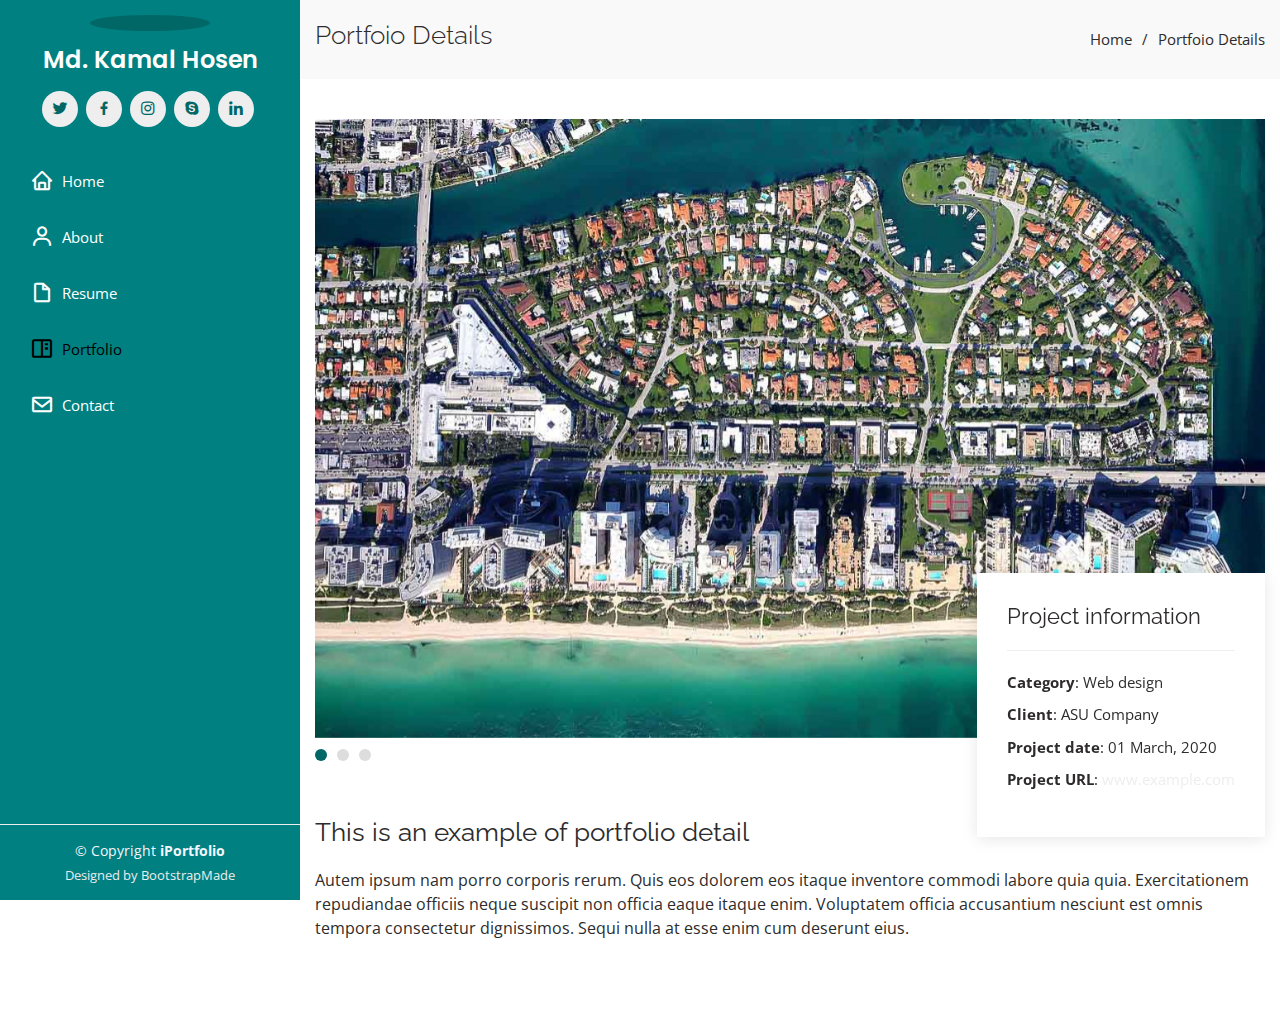
==== portfolio-details.html @ 69a68a82 "my portfolio" ====
<!DOCTYPE html>
<html lang="en">

<head>
  <meta charset="utf-8">
  <meta content="width=device-width, initial-scale=1.0" name="viewport">

  <title>Portfolio Details - iPortfolio Bootstrap Template</title>
  <meta content="" name="descriptison">
  <meta content="" name="keywords">

  <!-- Favicons -->
  <link href="assets/img/favicon.png" rel="icon">
  <link href="assets/img/apple-touch-icon.png" rel="apple-touch-icon">

  <!-- Google Fonts -->
  <link href="https://fonts.googleapis.com/css?family=Open+Sans:300,300i,400,400i,600,600i,700,700i|Raleway:300,300i,400,400i,500,500i,600,600i,700,700i|Poppins:300,300i,400,400i,500,500i,600,600i,700,700i" rel="stylesheet">

  <!-- Vendor CSS Files -->
  <link href="assets/vendor/bootstrap/css/bootstrap.min.css" rel="stylesheet">
  <link href="assets/vendor/icofont/icofont.min.css" rel="stylesheet">
  <link href="assets/vendor/boxicons/css/boxicons.min.css" rel="stylesheet">
  <link href="assets/vendor/venobox/venobox.css" rel="stylesheet">
  <link href="assets/vendor/owl.carousel/assets/owl.carousel.min.css" rel="stylesheet">
  <link href="assets/vendor/aos/aos.css" rel="stylesheet">

  <!-- Template Main CSS File -->
  <link href="assets/css/style.css" rel="stylesheet">

  <!-- =======================================================
  * Template Name: iPortfolio - v1.3.0
  * Template URL: https://bootstrapmade.com/iportfolio-bootstrap-portfolio-websites-template/
  * Author: BootstrapMade.com
  * License: https://bootstrapmade.com/license/
  ======================================================== -->
</head>

<body>

  <!-- ======= Mobile nav toggle button ======= -->
  <button type="button" class="mobile-nav-toggle d-xl-none"><i class="icofont-navigation-menu"></i></button>

  <!-- ======= Header ======= -->
  <header id="header">
    <div class="d-flex flex-column">

      <div class="profile">
        <img src="assets/img/profile-img.jpg" alt="" class="img-fluid rounded-circle">
        <h1 class="text-light"><a href="index.html">Md. Kamal Hosen</a></h1>
        <div class="social-links mt-3 text-center">
          <a href="#" class="twitter"><i class="bx bxl-twitter"></i></a>
          <a href="#" class="facebook"><i class="bx bxl-facebook"></i></a>
          <a href="#" class="instagram"><i class="bx bxl-instagram"></i></a>
          <a href="#" class="google-plus"><i class="bx bxl-skype"></i></a>
          <a href="#" class="linkedin"><i class="bx bxl-linkedin"></i></a>
        </div>
      </div>

      <nav class="nav-menu">
        <ul>
          <li><a href="index.html"><i class="bx bx-home"></i> <span>Home</span></a></li>
          <li><a href="#about"><i class="bx bx-user"></i> <span>About</span></a></li>
          <li><a href="#resume"><i class="bx bx-file-blank"></i> <span>Resume</span></a></li>
          <li class="active"><a href="#portfolio"><i class="bx bx-book-content"></i> Portfolio</a></li>
          <!-- <li><a href="#services"><i class="bx bx-server"></i> Services</a></li> -->
          <li><a href="#contact"><i class="bx bx-envelope"></i> Contact</a></li>

        </ul>
      </nav><!-- .nav-menu -->
      <button type="button" class="mobile-nav-toggle d-xl-none"><i class="icofont-navigation-menu"></i></button>

    </div>
  </header><!-- End Header -->

  <main id="main">

    <!-- ======= Breadcrumbs ======= -->
    <section id="breadcrumbs" class="breadcrumbs">
      <div class="container">

        <div class="d-flex justify-content-between align-items-center">
          <h2>Portfoio Details</h2>
          <ol>
            <li><a href="index.html" style="color: #2d2b2c;">Home</a></li>
            <li>Portfoio Details</li>
          </ol>
        </div>

      </div>
    </section><!-- End Breadcrumbs -->

    <!-- ======= Portfolio Details Section ======= -->
    <section id="portfolio-details" class="portfolio-details">
      <div class="container">

        <div class="portfolio-details-container">

          <div class="owl-carousel portfolio-details-carousel">
            <img src="assets/img/portfolio-details-1.jpg" class="img-fluid" alt="">
            <img src="assets/img/portfolio-details-2.jpg" class="img-fluid" alt="">
            <img src="assets/img/portfolio-details-3.jpg" class="img-fluid" alt="">
          </div>

          <div class="portfolio-info">
            <h3>Project information</h3>
            <ul>
              <li><strong>Category</strong>: Web design</li>
              <li><strong>Client</strong>: ASU Company</li>
              <li><strong>Project date</strong>: 01 March, 2020</li>
              <li><strong>Project URL</strong>: <a href="#">www.example.com</a></li>
            </ul>
          </div>

        </div>

        <div class="portfolio-description">
          <h2>This is an example of portfolio detail</h2>
          <p>
            Autem ipsum nam porro corporis rerum. Quis eos dolorem eos itaque inventore commodi labore quia quia. Exercitationem repudiandae officiis neque suscipit non officia eaque itaque enim. Voluptatem officia accusantium nesciunt est omnis tempora consectetur dignissimos. Sequi nulla at esse enim cum deserunt eius.
          </p>
        </div>

      </div>
    </section><!-- End Portfolio Details Section -->

  </main><!-- End #main -->

  <!-- ======= Footer ======= -->
  <footer id="footer">
    <div class="container">
      <div class="copyright">
        &copy; Copyright <strong><span>iPortfolio</span></strong>
      </div>
      <div class="credits">
        <!-- All the links in the footer should remain intact. -->
        <!-- You can delete the links only if you purchased the pro version. -->
        <!-- Licensing information: https://bootstrapmade.com/license/ -->
        <!-- Purchase the pro version with working PHP/AJAX contact form: https://bootstrapmade.com/iportfolio-bootstrap-portfolio-websites-template/ -->
        Designed by <a href="https://bootstrapmade.com/">BootstrapMade</a>
      </div>
    </div>
  </footer><!-- End  Footer -->

  <a href="#" class="back-to-top"><i class="icofont-simple-up"></i></a>

  <!-- Vendor JS Files -->
  <script src="assets/vendor/jquery/jquery.min.js"></script>
  <script src="assets/vendor/bootstrap/js/bootstrap.bundle.min.js"></script>
  <script src="assets/vendor/jquery.easing/jquery.easing.min.js"></script>
  <script src="assets/vendor/php-email-form/validate.js"></script>
  <script src="assets/vendor/waypoints/jquery.waypoints.min.js"></script>
  <script src="assets/vendor/counterup/counterup.min.js"></script>
  <script src="assets/vendor/isotope-layout/isotope.pkgd.min.js"></script>
  <script src="assets/vendor/venobox/venobox.min.js"></script>
  <script src="assets/vendor/owl.carousel/owl.carousel.min.js"></script>
  <script src="assets/vendor/typed.js/typed.min.js"></script>
  <script src="assets/vendor/aos/aos.js"></script>

  <!-- Template Main JS File -->
  <script src="assets/js/main.js"></script>

</body>

</html>
---- assets/vendor/venobox/venobox.css ----
/* ------ venobox.css --------*/
.vbox-overlay *, .vbox-overlay *:before, .vbox-overlay *:after{
    -webkit-backface-visibility: hidden;
    -webkit-box-sizing:border-box;
    -moz-box-sizing:border-box;
    box-sizing:border-box;
}
.vbox-overlay * { 
    -webkit-backface-visibility: visible;
    backface-visibility: visible;
}
.vbox-overlay{
    display: -webkit-flex;
    display: flex;
    -webkit-flex-direction: column;
    flex-direction: column;
    -webkit-justify-content: center;
    justify-content: center;
    -webkit-align-items: center;
    align-items: center;
    position: fixed;
    left: 0;
    top: 0;
    bottom: 0;
    right: 0;
    z-index: 999999;
}

/* ----- navigation ----- */
.vbox-title{
    width: 100%;
    height: 40px;
    float: left;
    text-align: center;
    line-height: 28px;
    font-size: 12px;
    padding: 6px 50px;
    overflow: hidden;
    position: fixed;
    display: none;
    left: 0;
    z-index: 89;
}
.vbox-close{
    cursor: pointer;
    position: fixed;
    top: -1px;
    right: 0;
    width: 50px;
    height: 40px;
    padding: 6px;
    display: block;
    background-position:10px center;
    overflow: hidden;
    font-size: 24px;
    line-height: 1;
    text-align: center;
    z-index: 99;
}
.vbox-left{
    cursor: pointer;
    position: fixed;
    left: 0;
    height: 40px;
    overflow: hidden;
    line-height: 28px;
    font-size: 12px;
    z-index: 99;
    display: flex;
    align-items:center;
}
.vbox-num{
    display: inline-block;
    margin: 6px 0 6px 15px;
}
/* ----- Social share ----- */
.vbox-share{
    line-height: 28px;
    font-size: 12px;
    overflow: hidden;
    position: fixed;
    left: 0;
    z-index: 98;
    display: flex;
    align-items:center;
    justify-content: center;
    width: 100%;
    text-align: center;
}
.vbox-share svg{
    max-height: 28px;
    width: 28px;
    z-index: 10;
    margin-left: 12px;
    margin-top: 6px;
    margin-bottom: 6px;
    vertical-align: middle;
}


/* ----- navigation ARROWS ----- */
.vbox-next, .vbox-prev{
    position: fixed;
    top: 50%;
    margin-top: -15px;
    overflow: hidden;
    cursor: pointer;
    display: block;
    width: 45px;
    height: 45px;
    z-index: 99;
}
.vbox-next span, .vbox-prev span{
    position: relative;
    width: 20px;
    height: 20px;
    border: 2px solid transparent;
    border-top-color: #B6B6B6;
    border-right-color: #B6B6B6;
    text-indent: -100px;
    position: absolute;
    top: 8px;
    display: block;
}
.vbox-prev{
    left: 15px;
}
.vbox-next{
    right: 15px;
}
.vbox-prev span{
    left: 10px;
    -ms-transform: rotate(-135deg);
    -webkit-transform: rotate(-135deg);
    transform: rotate(-135deg);
}
.vbox-next span{
    -ms-transform: rotate(45deg);
    -webkit-transform: rotate(45deg);
    transform: rotate(45deg);
    right: 10px;
}
/* ------- inline window ------ */
.vbox-inline{
    width: 420px;
    height: 315px;
    height: 70vh;
    padding: 10px;
    background: #fff;
    margin: 0 auto;
    overflow: auto;
    text-align: left;
}
/* ------- Video & iFrames window ------ */
.venoframe{
    max-width: 100%;
    width: 100%;
    border: none;
    width: 100%;
    height: 260px;
    height: 70vh;
}
.venoframe.vbvid{
    height: 260px;
}
@media (min-width: 768px) {
    .venoframe, .vbox-inline{
        width: 90%;
        height: 360px;
        height: 70vh;
    }
    .venoframe.vbvid{
        width: 640px;
        height: 360px;
    }
}
@media (min-width: 992px) {
    .venoframe, .vbox-inline{
        max-width: 1200px;
        width: 80%;
        height: 540px;
        height: 70vh;
    }
    .venoframe.vbvid{
        width: 960px;
        height: 540px;
    }
}
/* 
Please do NOT edit this part! 
or at least read this note: http://i.imgur.com/7C0ws9e.gif
*/
.vbox-open{
    overflow: hidden;
}
.vbox-container{
    position: absolute;
    left: 0;
    right: 0;
    top: 0;
    bottom: 0;
    overflow-x: hidden;
    overflow-y: scroll;
    overflow-scrolling: touch;
    -webkit-overflow-scrolling: touch;
    z-index: 20;
    max-height: 100%;

}

.vbox-content{
    text-align: center;
    float: left;
    width: 100%;
    position: relative;
    overflow: hidden;
    padding: 20px 4%;
}
.vbox-container img{
    max-width: 100%;
    height: auto;
}
.vbox-figlio{
    box-shadow: 0 0 12px rgba(0,0,0,0.19), 0 6px 6px rgba(0,0,0,0.23);
    max-width: 100%;
    text-align: initial;
}
img.vbox-figlio{
    -webkit-user-select: none;
-khtml-user-select: none;
-moz-user-select: none;
-o-user-select: none;
user-select: none;
}
.vbox-content.swipe-left{
    margin-left: -200px !important;
}
.vbox-content.swipe-right{
    margin-left: 200px !important;
}
.vbox-animated{
    webkit-transition: margin 300ms ease-out;
    transition: margin 300ms ease-out;
}

/* ---------- preloader ----------
 * SPINKIT 
 * http://tobiasahlin.com/spinkit/
-------------------------------- */
.sk-double-bounce,.sk-rotating-plane{width:40px;height:40px;margin:40px auto}.sk-rotating-plane{background-color:#333;-webkit-animation:sk-rotatePlane 1.2s infinite ease-in-out;animation:sk-rotatePlane 1.2s infinite ease-in-out}@-webkit-keyframes sk-rotatePlane{0%{-webkit-transform:perspective(120px) rotateX(0) rotateY(0);transform:perspective(120px) rotateX(0) rotateY(0)}50%{-webkit-transform:perspective(120px) rotateX(-180.1deg) rotateY(0);transform:perspective(120px) rotateX(-180.1deg) rotateY(0)}100%{-webkit-transform:perspective(120px) rotateX(-180deg) rotateY(-179.9deg);transform:perspective(120px) rotateX(-180deg) rotateY(-179.9deg)}}@keyframes sk-rotatePlane{0%{-webkit-transform:perspective(120px) rotateX(0) rotateY(0);transform:perspective(120px) rotateX(0) rotateY(0)}50%{-webkit-transform:perspective(120px) rotateX(-180.1deg) rotateY(0);transform:perspective(120px) rotateX(-180.1deg) rotateY(0)}100%{-webkit-transform:perspective(120px) rotateX(-180deg) rotateY(-179.9deg);transform:perspective(120px) rotateX(-180deg) rotateY(-179.9deg)}}.sk-double-bounce{position:relative}.sk-double-bounce .sk-child{width:100%;height:100%;border-radius:50%;background-color:#333;opacity:.6;position:absolute;top:0;left:0;-webkit-animation:sk-doubleBounce 2s infinite ease-in-out;animation:sk-doubleBounce 2s infinite ease-in-out}.sk-chasing-dots .sk-child,.sk-spinner-pulse,.sk-three-bounce .sk-child{background-color:#333;border-radius:100%}.sk-double-bounce .sk-double-bounce2{-webkit-animation-delay:-1s;animation-delay:-1s}@-webkit-keyframes sk-doubleBounce{0%,100%{-webkit-transform:scale(0);transform:scale(0)}50%{-webkit-transform:scale(1);transform:scale(1)}}@keyframes sk-doubleBounce{0%,100%{-webkit-transform:scale(0);transform:scale(0)}50%{-webkit-transform:scale(1);transform:scale(1)}}.sk-wave{margin:40px auto;width:50px;height:40px;text-align:center;font-size:10px}.sk-wave .sk-rect{background-color:#333;height:100%;width:6px;display:inline-block;-webkit-animation:sk-waveStretchDelay 1.2s infinite ease-in-out;animation:sk-waveStretchDelay 1.2s infinite ease-in-out}.sk-wave .sk-rect1{-webkit-animation-delay:-1.2s;animation-delay:-1.2s}.sk-wave .sk-rect2{-webkit-animation-delay:-1.1s;animation-delay:-1.1s}.sk-wave .sk-rect3{-webkit-animation-delay:-1s;animation-delay:-1s}.sk-wave .sk-rect4{-webkit-animation-delay:-.9s;animation-delay:-.9s}.sk-wave .sk-rect5{-webkit-animation-delay:-.8s;animation-delay:-.8s}@-webkit-keyframes sk-waveStretchDelay{0%,100%,40%{-webkit-transform:scaleY(.4);transform:scaleY(.4)}20%{-webkit-transform:scaleY(1);transform:scaleY(1)}}@keyframes sk-waveStretchDelay{0%,100%,40%{-webkit-transform:scaleY(.4);transform:scaleY(.4)}20%{-webkit-transform:scaleY(1);transform:scaleY(1)}}.sk-wandering-cubes{margin:40px auto;width:40px;height:40px;position:relative}.sk-wandering-cubes .sk-cube{background-color:#333;width:10px;height:10px;position:absolute;top:0;left:0;-webkit-animation:sk-wanderingCube 1.8s ease-in-out -1.8s infinite both;animation:sk-wanderingCube 1.8s ease-in-out -1.8s infinite both}.sk-chasing-dots,.sk-spinner-pulse{width:40px;height:40px;margin:40px auto}.sk-wandering-cubes .sk-cube2{-webkit-animation-delay:-.9s;animation-delay:-.9s}@-webkit-keyframes sk-wanderingCube{0%{-webkit-transform:rotate(0);transform:rotate(0)}25%{-webkit-transform:translateX(30px) rotate(-90deg) scale(.5);transform:translateX(30px) rotate(-90deg) scale(.5)}50%{-webkit-transform:translateX(30px) translateY(30px) rotate(-179deg);transform:translateX(30px) translateY(30px) rotate(-179deg)}50.1%{-webkit-transform:translateX(30px) translateY(30px) rotate(-180deg);transform:translateX(30px) translateY(30px) rotate(-180deg)}75%{-webkit-transform:translateX(0) translateY(30px) rotate(-270deg) scale(.5);transform:translateX(0) translateY(30px) rotate(-270deg) scale(.5)}100%{-webkit-transform:rotate(-360deg);transform:rotate(-360deg)}}@keyframes sk-wanderingCube{0%{-webkit-transform:rotate(0);transform:rotate(0)}25%{-webkit-transform:translateX(30px) rotate(-90deg) scale(.5);transform:translateX(30px) rotate(-90deg) scale(.5)}50%{-webkit-transform:translateX(30px) translateY(30px) rotate(-179deg);transform:translateX(30px) translateY(30px) rotate(-179deg)}50.1%{-webkit-transform:translateX(30px) translateY(30px) rotate(-180deg);transform:translateX(30px) translateY(30px) rotate(-180deg)}75%{-webkit-transform:translateX(0) translateY(30px) rotate(-270deg) scale(.5);transform:translateX(0) translateY(30px) rotate(-270deg) scale(.5)}100%{-webkit-transform:rotate(-360deg);transform:rotate(-360deg)}}.sk-spinner-pulse{-webkit-animation:sk-pulseScaleOut 1s infinite ease-in-out;animation:sk-pulseScaleOut 1s infinite ease-in-out}@-webkit-keyframes sk-pulseScaleOut{0%{-webkit-transform:scale(0);transform:scale(0)}100%{-webkit-transform:scale(1);transform:scale(1);opacity:0}}@keyframes sk-pulseScaleOut{0%{-webkit-transform:scale(0);transform:scale(0)}100%{-webkit-transform:scale(1);transform:scale(1);opacity:0}}.sk-chasing-dots{position:relative;text-align:center;-webkit-animation:sk-chasingDotsRotate 2s infinite linear;animation:sk-chasingDotsRotate 2s infinite linear}.sk-chasing-dots .sk-child{width:60%;height:60%;display:inline-block;position:absolute;top:0;-webkit-animation:sk-chasingDotsBounce 2s infinite ease-in-out;animation:sk-chasingDotsBounce 2s infinite ease-in-out}.sk-chasing-dots .sk-dot2{top:auto;bottom:0;-webkit-animation-delay:-1s;animation-delay:-1s}@-webkit-keyframes sk-chasingDotsRotate{100%{-webkit-transform:rotate(360deg);transform:rotate(360deg)}}@keyframes sk-chasingDotsRotate{100%{-webkit-transform:rotate(360deg);transform:rotate(360deg)}}@-webkit-keyframes sk-chasingDotsBounce{0%,100%{-webkit-transform:scale(0);transform:scale(0)}50%{-webkit-transform:scale(1);transform:scale(1)}}@keyframes sk-chasingDotsBounce{0%,100%{-webkit-transform:scale(0);transform:scale(0)}50%{-webkit-transform:scale(1);transform:scale(1)}}.sk-three-bounce{margin:40px auto;width:80px;text-align:center}.sk-three-bounce .sk-child{width:20px;height:20px;display:inline-block;-webkit-animation:sk-three-bounce 1.4s ease-in-out 0s infinite both;animation:sk-three-bounce 1.4s ease-in-out 0s infinite both}.sk-circle .sk-child:before,.sk-fading-circle .sk-circle:before{display:block;border-radius:100%;content:'';background-color:#333}.sk-three-bounce .sk-bounce1{-webkit-animation-delay:-.32s;animation-delay:-.32s}.sk-three-bounce .sk-bounce2{-webkit-animation-delay:-.16s;animation-delay:-.16s}@-webkit-keyframes sk-three-bounce{0%,100%,80%{-webkit-transform:scale(0);transform:scale(0)}40%{-webkit-transform:scale(1);transform:scale(1)}}@keyframes sk-three-bounce{0%,100%,80%{-webkit-transform:scale(0);transform:scale(0)}40%{-webkit-transform:scale(1);transform:scale(1)}}.sk-circle{margin:40px auto;width:40px;height:40px;position:relative}.sk-circle .sk-child{width:100%;height:100%;position:absolute;left:0;top:0}.sk-circle .sk-child:before{margin:0 auto;width:15%;height:15%;-webkit-animation:sk-circleBounceDelay 1.2s infinite ease-in-out both;animation:sk-circleBounceDelay 1.2s infinite ease-in-out both}.sk-circle .sk-circle2{-webkit-transform:rotate(30deg);-ms-transform:rotate(30deg);transform:rotate(30deg)}.sk-circle .sk-circle3{-webkit-transform:rotate(60deg);-ms-transform:rotate(60deg);transform:rotate(60deg)}.sk-circle .sk-circle4{-webkit-transform:rotate(90deg);-ms-transform:rotate(90deg);transform:rotate(90deg)}.sk-circle .sk-circle5{-webkit-transform:rotate(120deg);-ms-transform:rotate(120deg);transform:rotate(120deg)}.sk-circle .sk-circle6{-webkit-transform:rotate(150deg);-ms-transform:rotate(150deg);transform:rotate(150deg)}.sk-circle .sk-circle7{-webkit-transform:rotate(180deg);-ms-transform:rotate(180deg);transform:rotate(180deg)}.sk-circle .sk-circle8{-webkit-transform:rotate(210deg);-ms-transform:rotate(210deg);transform:rotate(210deg)}.sk-circle .sk-circle9{-webkit-transform:rotate(240deg);-ms-transform:rotate(240deg);transform:rotate(240deg)}.sk-circle .sk-circle10{-webkit-transform:rotate(270deg);-ms-transform:rotate(270deg);transform:rotate(270deg)}.sk-circle .sk-circle11{-webkit-transform:rotate(300deg);-ms-transform:rotate(300deg);transform:rotate(300deg)}.sk-circle .sk-circle12{-webkit-transform:rotate(330deg);-ms-transform:rotate(330deg);transform:rotate(330deg)}.sk-circle .sk-circle2:before{-webkit-animation-delay:-1.1s;animation-delay:-1.1s}.sk-circle .sk-circle3:before{-webkit-animation-delay:-1s;animation-delay:-1s}.sk-circle .sk-circle4:before{-webkit-animation-delay:-.9s;animation-delay:-.9s}.sk-circle .sk-circle5:before{-webkit-animation-delay:-.8s;animation-delay:-.8s}.sk-circle .sk-circle6:before{-webkit-animation-delay:-.7s;animation-delay:-.7s}.sk-circle .sk-circle7:before{-webkit-animation-delay:-.6s;animation-delay:-.6s}.sk-circle .sk-circle8:before{-webkit-animation-delay:-.5s;animation-delay:-.5s}.sk-circle .sk-circle9:before{-webkit-animation-delay:-.4s;animation-delay:-.4s}.sk-circle .sk-circle10:before{-webkit-animation-delay:-.3s;animation-delay:-.3s}.sk-circle .sk-circle11:before{-webkit-animation-delay:-.2s;animation-delay:-.2s}.sk-circle .sk-circle12:before{-webkit-animation-delay:-.1s;animation-delay:-.1s}@-webkit-keyframes sk-circleBounceDelay{0%,100%,80%{-webkit-transform:scale(0);transform:scale(0)}40%{-webkit-transform:scale(1);transform:scale(1)}}@keyframes sk-circleBounceDelay{0%,100%,80%{-webkit-transform:scale(0);transform:scale(0)}40%{-webkit-transform:scale(1);transform:scale(1)}}.sk-cube-grid{width:40px;height:40px;margin:40px auto}.sk-cube-grid .sk-cube{width:33.33%;height:33.33%;background-color:#333;float:left;-webkit-animation:sk-cubeGridScaleDelay 1.3s infinite ease-in-out;animation:sk-cubeGridScaleDelay 1.3s infinite ease-in-out}.sk-cube-grid .sk-cube1{-webkit-animation-delay:.2s;animation-delay:.2s}.sk-cube-grid .sk-cube2{-webkit-animation-delay:.3s;animation-delay:.3s}.sk-cube-grid .sk-cube3{-webkit-animation-delay:.4s;animation-delay:.4s}.sk-cube-grid .sk-cube4{-webkit-animation-delay:.1s;animation-delay:.1s}.sk-cube-grid .sk-cube5{-webkit-animation-delay:.2s;animation-delay:.2s}.sk-cube-grid .sk-cube6{-webkit-animation-delay:.3s;animation-delay:.3s}.sk-cube-grid .sk-cube7{-webkit-animation-delay:0ms;animation-delay:0ms}.sk-cube-grid .sk-cube8{-webkit-animation-delay:.1s;animation-delay:.1s}.sk-cube-grid .sk-cube9{-webkit-animation-delay:.2s;animation-delay:.2s}@-webkit-keyframes sk-cubeGridScaleDelay{0%,100%,70%{-webkit-transform:scale3D(1,1,1);transform:scale3D(1,1,1)}35%{-webkit-transform:scale3D(0,0,1);transform:scale3D(0,0,1)}}@keyframes sk-cubeGridScaleDelay{0%,100%,70%{-webkit-transform:scale3D(1,1,1);transform:scale3D(1,1,1)}35%{-webkit-transform:scale3D(0,0,1);transform:scale3D(0,0,1)}}.sk-fading-circle{margin:40px auto;width:40px;height:40px;position:relative}.sk-fading-circle .sk-circle{width:100%;height:100%;position:absolute;left:0;top:0}.sk-fading-circle .sk-circle:before{margin:0 auto;width:15%;height:15%;-webkit-animation:sk-circleFadeDelay 1.2s infinite ease-in-out both;animation:sk-circleFadeDelay 1.2s infinite ease-in-out both}.sk-fading-circle .sk-circle2{-webkit-transform:rotate(30deg);-ms-transform:rotate(30deg);transform:rotate(30deg)}.sk-fading-circle .sk-circle3{-webkit-transform:rotate(60deg);-ms-transform:rotate(60deg);transform:rotate(60deg)}.sk-fading-circle .sk-circle4{-webkit-transform:rotate(90deg);-ms-transform:rotate(90deg);transform:rotate(90deg)}.sk-fading-circle .sk-circle5{-webkit-transform:rotate(120deg);-ms-transform:rotate(120deg);transform:rotate(120deg)}.sk-fading-circle .sk-circle6{-webkit-transform:rotate(150deg);-ms-transform:rotate(150deg);transform:rotate(150deg)}.sk-fading-circle .sk-circle7{-webkit-transform:rotate(180deg);-ms-transform:rotate(180deg);transform:rotate(180deg)}.sk-fading-circle .sk-circle8{-webkit-transform:rotate(210deg);-ms-transform:rotate(210deg);transform:rotate(210deg)}.sk-fading-circle .sk-circle9{-webkit-transform:rotate(240deg);-ms-transform:rotate(240deg);transform:rotate(240deg)}.sk-fading-circle .sk-circle10{-webkit-transform:rotate(270deg);-ms-transform:rotate(270deg);transform:rotate(270deg)}.sk-fading-circle .sk-circle11{-webkit-transform:rotate(300deg);-ms-transform:rotate(300deg);transform:rotate(300deg)}.sk-fading-circle .sk-circle12{-webkit-transform:rotate(330deg);-ms-transform:rotate(330deg);transform:rotate(330deg)}.sk-fading-circle .sk-circle2:before{-webkit-animation-delay:-1.1s;animation-delay:-1.1s}.sk-fading-circle .sk-circle3:before{-webkit-animation-delay:-1s;animation-delay:-1s}.sk-fading-circle .sk-circle4:before{-webkit-animation-delay:-.9s;animation-delay:-.9s}.sk-fading-circle .sk-circle5:before{-webkit-animation-delay:-.8s;animation-delay:-.8s}.sk-fading-circle .sk-circle6:before{-webkit-animation-delay:-.7s;animation-delay:-.7s}.sk-fading-circle .sk-circle7:before{-webkit-animation-delay:-.6s;animation-delay:-.6s}.sk-fading-circle .sk-circle8:before{-webkit-animation-delay:-.5s;animation-delay:-.5s}.sk-fading-circle .sk-circle9:before{-webkit-animation-delay:-.4s;animation-delay:-.4s}.sk-fading-circle .sk-circle10:before{-webkit-animation-delay:-.3s;animation-delay:-.3s}.sk-fading-circle .sk-circle11:before{-webkit-animation-delay:-.2s;animation-delay:-.2s}.sk-fading-circle .sk-circle12:before{-webkit-animation-delay:-.1s;animation-delay:-.1s}@-webkit-keyframes sk-circleFadeDelay{0%,100%,39%{opacity:0}40%{opacity:1}}@keyframes sk-circleFadeDelay{0%,100%,39%{opacity:0}40%{opacity:1}}.sk-folding-cube{margin:40px auto;width:40px;height:40px;position:relative;-webkit-transform:rotateZ(45deg);transform:rotateZ(45deg)}.sk-folding-cube .sk-cube{float:left;width:50%;height:50%;position:relative;-webkit-transform:scale(1.1);-ms-transform:scale(1.1);transform:scale(1.1)}.sk-folding-cube .sk-cube:before{content:'';position:absolute;top:0;left:0;width:100%;height:100%;background-color:#333;-webkit-animation:sk-foldCubeAngle 2.4s infinite linear both;animation:sk-foldCubeAngle 2.4s infinite linear both;-webkit-transform-origin:100% 100%;-ms-transform-origin:100% 100%;transform-origin:100% 100%}.sk-folding-cube .sk-cube2{-webkit-transform:scale(1.1) rotateZ(90deg);transform:scale(1.1) rotateZ(90deg)}.sk-folding-cube .sk-cube3{-webkit-transform:scale(1.1) rotateZ(180deg);transform:scale(1.1) rotateZ(180deg)}.sk-folding-cube .sk-cube4{-webkit-transform:scale(1.1) rotateZ(270deg);transform:scale(1.1) rotateZ(270deg)}.sk-folding-cube .sk-cube2:before{-webkit-animation-delay:.3s;animation-delay:.3s}.sk-folding-cube .sk-cube3:before{-webkit-animation-delay:.6s;animation-delay:.6s}.sk-folding-cube .sk-cube4:before{-webkit-animation-delay:.9s;animation-delay:.9s}@-webkit-keyframes sk-foldCubeAngle{0%,10%{-webkit-transform:perspective(140px) rotateX(-180deg);transform:perspective(140px) rotateX(-180deg);opacity:0}25%,75%{-webkit-transform:perspective(140px) rotateX(0);transform:perspective(140px) rotateX(0);opacity:1}100%,90%{-webkit-transform:perspective(140px) rotateY(180deg);transform:perspective(140px) rotateY(180deg);opacity:0}}@keyframes sk-foldCubeAngle{0%,10%{-webkit-transform:perspective(140px) rotateX(-180deg);transform:perspective(140px) rotateX(-180deg);opacity:0}25%,75%{-webkit-transform:perspective(140px) rotateX(0);transform:perspective(140px) rotateX(0);opacity:1}100%,90%{-webkit-transform:perspective(140px) rotateY(180deg);transform:perspective(140px) rotateY(180deg);opacity:0}}
---- assets/css/style.css ----
/**
* Template Name: iPortfolio - v1.3.0
* Template URL: https://bootstrapmade.com/iportfolio-bootstrap-portfolio-websites-template/
* Author: BootstrapMade.com
* License: https://bootstrapmade.com/license/
*/

/*--------------------------------------------------------------
# General
--------------------------------------------------------------*/
body {
  font-family: "Open Sans", sans-serif;
  color: #2d2b2c;
}

canvas {
  display: block;
  vertical-align: bottom;
}

/* ---- particles.js container ---- */

#particles-js {
  position: absolute;
  width: 100%;
  height: 100%;
  background-color: none;
  background-repeat: no-repeat;
  background-size: cover;
  background-position: 50% 50%;
}

a {
  color: #eee;
}

a:hover {
  color: #006666;
  text-decoration: none;
}

h1, h2, h3, h4, h5, h6 {
  font-family: "Raleway", sans-serif;
}

/*--------------------------------------------------------------
# Back to top button
--------------------------------------------------------------*/
.back-to-top {
  position: fixed;
  display: none;
  width: 40px;
  height: 40px;
  border-radius: 50px;
  right: 15px;
  bottom: 15px;
  background: teal;
  color: #fff;
  transition: display 0.5s ease-in-out;
  z-index: 99999;
}

.back-to-top i {
  font-size: 24px;
  position: absolute;
  top: 7px;
  left: 8px;
}

.back-to-top:hover {
  color: #fff;
  background: #006666;
  transition: background 0.2s ease-in-out;
}

/*--------------------------------------------------------------
# Header
--------------------------------------------------------------*/
#header {
  position: fixed;
  top: 0;
  left: 0;
  bottom: 0;
  width: 300px;
  transition: all ease-in-out 0.5s;
  z-index: 9997;
  transition: all 0.5s;
  padding: 0 15px;
  background: teal;
  overflow-y: auto;
}

#header .profile img {
  margin: 15px auto;
  display: block;
  width: 120px;
  border: 8px solid #006666;
}

#header .profile h1 {
  font-size: 24px;
  margin: 0;
  padding: 0;
  font-weight: 600;
  -moz-text-align-last: center;
  text-align-last: center;
  font-family: "Poppins", sans-serif;
}

#header .profile h1 a, #header .profile h1 a:hover {
  color: #fff;
  text-decoration: none;
}

#header .profile .social-links a {
  font-size: 18px;
  display: inline-block;
  background: #eee;
  color: #006666;
  line-height: 1;
  padding: 8px 0;
  margin-right: 4px;
  border-radius: 50%;
  text-align: center;
  width: 36px;
  height: 36px;
  transition: 0.3s;
}

#header .profile .social-links a:hover {
  background: #006666;
  color: #eee;
  text-decoration: none;
}

#main {
  margin-left: 300px;
}

@media (max-width: 1199px) {
  #header {
    left: -300px;
  }
  #main {
    margin-left: 0;
  }
}

/*--------------------------------------------------------------
# Navigation Menu
--------------------------------------------------------------*/
/* Desktop Navigation */
.nav-menu {
  padding-top: 30px;
}

.nav-menu * {
  margin: 0;
  padding: 0;
  list-style: none;
}

.nav-menu > ul > li {
  position: relative;
  white-space: nowrap;
}

.nav-menu a {
  display: flex;
  align-items: center;
  color: white;
  padding: 12px 15px;
  margin-bottom: 8px;
  transition: 0.3s;
  font-size: 15px;
}

.nav-menu a i {
  font-size: 24px;
  padding-right: 8px;
  color: white;
}

.nav-menu a:hover, .nav-menu .active > a, .nav-menu li:hover > a {
  text-decoration: none;
  color: black;
}

.nav-menu a:hover i, .nav-menu .active > a i, .nav-menu li:hover > a i {
  color: black;
}

/* Mobile Navigation */
.mobile-nav-toggle {
  position: fixed;
  right: 15px;
  top: 15px;
  z-index: 9998;
  border: 0;
  background: none;
  font-size: 24px;
  transition: all 0.4s;
  outline: none !important;
  line-height: 1;
  cursor: pointer;
  text-align: right;
}

.mobile-nav-toggle i {
  color: #006666;
}

.mobile-nav-active {
  overflow: hidden;
}

.mobile-nav-active #header {
  left: 0;
}

.mobile-nav-active .mobile-nav-toggle i {
  color: #006666;
}

/*--------------------------------------------------------------
# Hero Section
--------------------------------------------------------------*/
#hero {
  width: 100%;
  height: 100vh;
  background: url("../img/hero-bg.jpg") top center;
  background-size: cover;
}

#hero:before {
  content: "";
  background: rgba(5, 13, 24, 0.3);
  position: absolute;
  bottom: 0;
  top: 0;
  left: 0;
  right: 0;
  z-index: 1;
}

#hero .hero-container {
  position: relative;
  z-index: 2;
  min-width: 300px;
}

#hero h1 {
  margin: 0 0 10px 0;
  font-size: 64px;
  font-weight: 700;
  line-height: 56px;
  color: #fff;
}

#hero p {
  color: #fff;
  margin-bottom: 50px;
  font-size: 26px;
  font-family: "Poppins", sans-serif;
}

#hero p span {
  color: #fff;
  padding-bottom: 4px;
  letter-spacing: 1px;
  border-bottom: 3px solid rgb(5, 216, 216);
}

@media (min-width: 1024px) {
  #hero {
    background-attachment: fixed;
  }
}

@media (max-width: 768px) {
  #hero h1 {
    font-size: 28px;
    line-height: 36px;
  }
  #hero h2 {
    font-size: 18px;
    line-height: 24px;
    margin-bottom: 30px;
  }
}

/*--------------------------------------------------------------
# Sections General
--------------------------------------------------------------*/
section {
  padding: 60px 0;
  overflow: hidden;
}

.section-bg {
  background: #f5f8fd;
}

.section-title {
  padding-bottom: 30px;
}

.section-title h2 {
  font-size: 32px;
  font-weight: bold;
  margin-bottom: 20px;
  padding-bottom: 20px;
  position: relative;
  color: #006666;
}

.section-title h2::after {
  content: '';
  position: absolute;
  display: block;
  width: 50px;
  height: 3px;
  background: teal;
  bottom: 0;
  left: 0;
}

.section-title p {
  margin-bottom: 0;
}

.skills-content h4 {
  padding-bottom: 10px;
  font-weight: 600;
}

/*--------------------------------------------------------------
# About
--------------------------------------------------------------*/
.about .content h3 {
  font-weight: 700;
  font-size: 26px;
  color: #006666;
}

.about .content ul {
  list-style: none;
  padding: 0;
}

.about .content ul li {
  padding-bottom: 10px;
}

.about .content ul i {
  font-size: 20px;
  padding-right: 2px;
  color: #006666;
}

.about .content p:last-child {
  margin-bottom: 0;
}

/*--------------------------------------------------------------
# Facts
--------------------------------------------------------------*/
.facts {
  padding-bottom: 30px;
}

.facts .count-box {
  padding: 30px;
  width: 100%;
}

.facts .count-box i {
  display: block;
  font-size: 44px;
  color: #006666;
  float: left;
}

.facts .count-box span {
  font-size: 48px;
  line-height: 40px;
  display: block;
  font-weight: 700;
  color: #050d18;
  margin-left: 60px;
}

.facts .count-box p {
  padding: 15px 0 0 0;
  margin: 0 0 0 60px;
  font-family: "Raleway", sans-serif;
  font-size: 14px;
  color: #006666;
}

.facts .count-box a {
  font-weight: 600;
  display: block;
  margin-top: 20px;
  color: #122f57;
  font-size: 15px;
  font-family: "Poppins", sans-serif;
  transition: ease-in-out 0.3s;
}

.facts .count-box a:hover {
  color: #006666;
}

/*--------------------------------------------------------------
# Akills
--------------------------------------------------------------*/
.skills .progress {
  height: 50px;
  display: block;
  background: none;
}

.skills .progress .skill {
  padding: 10px 0;
  margin: 0 0 6px 0;
  text-transform: uppercase;
  display: block;
  font-weight: 600;
  font-family: "Poppins", sans-serif;
  color: #050d18;
}

.skills .progress .skill .val {
  float: right;
  font-style: normal;
}

.skills .progress-bar-wrap {
  background: #dce8f8;
}

.skills .progress-bar {
  width: 1px;
  height: 10px;
  transition: .9s;
  background-color: teal;
}

/*--------------------------------------------------------------
# Resume
--------------------------------------------------------------*/
.resume .resume-title {
  font-size: 26px;
  font-weight: 700;
  margin-top: 20px;
  margin-bottom: 20px;
  color: #2d2b2c;
}

.resume .resume-item {
  padding: 0 0 20px 20px;
  margin-top: -2px;
  border-left: 2px solid teal;
  position: relative;
}

.resume .resume-item h4 {
  line-height: 18px;
  font-size: 18px;
  font-weight: 600;
  text-transform: uppercase;
  font-family: "Poppins", sans-serif;
  color: #2d2b2c;
  margin-bottom: 10px;
}

.resume .resume-item h5 {
  font-size: 16px;
  background: #e4edf9;
  padding: 5px 15px;
  display: inline-block;
  font-weight: 600;
  margin-bottom: 10px;
}

.resume .resume-item ul {
  padding-left: 20px;
}

.resume .resume-item ul li {
  padding-bottom: 10px;
}

.resume .resume-item:last-child {
  padding-bottom: 0;
}

.resume .resume-item::before {
  content: "";
  position: absolute;
  width: 16px;
  height: 16px;
  border-radius: 50px;
  left: -9px;
  top: 0;
  background: #fff;
  border: 2px solid teal;
}

.btn-secondary {
  background: #fff;
  border: 3px solid teal;
  color: #2d2b2c;
  margin-top: 10px;
  text-align: center;
}

.btn-secondary:hover {
  background: teal;
  border: 3px solid teal;
  color: #fff;
}

.btn-secondary:focus{
  background-color: teal;
  outline: none;
  box-shadow: none;
}

.btn-secondary:active{
  background-color: teal!important;
  outline: none;
  box-shadow: none;
}
.btn-secondary:active:focus{
  background-color: teal!important;
  outline: none;
  box-shadow: none!important;
}

/*--------------------------------------------------------------
# Researh
--------------------------------------------------------------*/
.research .researh-title {
  font-size: 26px;
  font-weight: 700;
  margin-top: 20px;
  margin-bottom: 20px;
  color: #2d2b2c;
}
/*--------------------------------------------------------------
# Portfolio
--------------------------------------------------------------*/
.portfolio .portfolio-item {
  margin-bottom: 30px;
}

.portfolio #portfolio-flters {
  padding: 0;
  margin: 0 auto 35px auto;
  list-style: none;
  text-align: center;
  background: #fff;
  border-radius: 50px;
  padding: 2px 15px;
}

.portfolio #portfolio-flters li {
  cursor: pointer;
  display: inline-block;
  padding: 10px 15px 8px 15px;
  font-size: 14px;
  font-weight: 600;
  line-height: 1;
  text-transform: uppercase;
  color: #2d2b2c;
  margin-bottom: 5px;
  transition: all 0.3s ease-in-out;
}

.portfolio .portfolio-wrap img{
  border-bottom: 3px solid #006666;
}

.portfolio #portfolio-flters li:hover, .portfolio #portfolio-flters li.filter-active {
  color: teal;
}

.portfolio #portfolio-flters li:last-child {
  margin-right: 0;
}

.portfolio .portfolio-wrap {
  transition: 0.3s;
  position: relative;
  overflow: hidden;
  z-index: 1;
}

.portfolio .portfolio-wrap::before {
  content: "";
  background: rgba(255, 255, 255, 0.5);
  position: absolute;
  left: 0;
  right: 0;
  top: 0;
  bottom: 0;
  transition: all ease-in-out 0.3s;
  z-index: 2;
  opacity: 0;
}

.portfolio .portfolio-wrap .portfolio-links {
  opacity: 1;
  left: 0;
  right: 0;
  bottom: -60px;
  z-index: 3;
  position: absolute;
  transition: all ease-in-out 0.3s;
  display: flex;
  justify-content: center;
}

.portfolio .portfolio-wrap .portfolio-links a {
  color: #fff;
  font-size: 28px;
  text-align: center;
  background: teal;
  transition: 0.3s;
  width: 50%;
}

.portfolio .portfolio-wrap .portfolio-links a:hover {
  background: #006666;
}

.portfolio .portfolio-wrap .portfolio-links a + a {
  border-left: 1px solid #006666;
}

.portfolio .portfolio-wrap:hover::before {
  top: 0;
  left: 0;
  right: 0;
  bottom: 0;
  opacity: 1;
}

.portfolio .portfolio-wrap:hover .portfolio-links {
  opacity: 1;
  bottom: 0;
}

/*--------------------------------------------------------------
# Services
--------------------------------------------------------------*/
.services .icon-box {
  margin-bottom: 20px;
}

.services .icon {
  float: left;
  display: flex;
  align-items: center;
  justify-content: center;
  width: 54px;
  height: 54px;
  background: teal;
  border-radius: 50%;
  transition: 0.5s;
  border: 1px solid #006666;
}

.services .icon i {
  color: #fff;
  font-size: 24px;
}

.services .icon-box:hover .icon {
  background: #fff;
}

.services .icon-box:hover .icon i {
  color: #006666;
}

.services .title {
  margin-left: 80px;
  font-weight: 700;
  margin-bottom: 15px;
  font-size: 18px;
}

.services .title a {
  color: #2d2b2c;
}

.services .title a:hover {
  color: #006666;
}

.services .description {
  margin-left: 80px;
  line-height: 24px;
  font-size: 14px;
}

/*--------------------------------------------------------------
# Testimonials
--------------------------------------------------------------*/
.testimonials .testimonial-item {
  box-sizing: content-box;
  text-align: center;
  min-height: 320px;
}

.testimonials .testimonial-item .testimonial-img {
  width: 90px;
  border-radius: 50%;
  margin: 0 auto;
}

.testimonials .testimonial-item h3 {
  font-size: 18px;
  font-weight: bold;
  margin: 10px 0 5px 0;
  color: #111;
}

.testimonials .testimonial-item h4 {
  font-size: 14px;
  color: #999;
  margin: 0;
}

.testimonials .testimonial-item .quote-icon-left, .testimonials .testimonial-item .quote-icon-right {
  color: #c3e8fa;
  font-size: 26px;
}

.testimonials .testimonial-item .quote-icon-left {
  display: inline-block;
  left: -5px;
  position: relative;
}

.testimonials .testimonial-item .quote-icon-right {
  display: inline-block;
  right: -5px;
  position: relative;
  top: 10px;
}

.testimonials .testimonial-item p {
  font-style: italic;
  margin: 0 15px 15px 15px;
  padding: 20px;
  background: #fff;
  position: relative;
  margin-bottom: 35px;
  border-radius: 6px;
  box-shadow: 0px 2px 15px rgba(0, 0, 0, 0.1);
}

.testimonials .testimonial-item p::after {
  content: "";
  width: 0;
  height: 0;
  border-top: 20px solid #fff;
  border-right: 20px solid transparent;
  border-left: 20px solid transparent;
  position: absolute;
  bottom: -20px;
  left: calc(50% - 20px);
}

.testimonials .owl-nav, .testimonials .owl-dots {
  margin-top: 5px;
  text-align: center;
}

.testimonials .owl-dot {
  display: inline-block;
  margin: 0 5px;
  width: 12px;
  height: 12px;
  border-radius: 50%;
  background-color: #ddd !important;
}

.testimonials .owl-dot.active {
  background-color: #006666 !important;
}

@media (max-width: 767px) {
  .testimonials {
    margin: 30px 10px;
  }
}

/*--------------------------------------------------------------
# Contact
--------------------------------------------------------------*/
.contact {
  padding-bottom: 130px;
}

.contact .info {
  padding: 30px;
  background: #fff;
  width: 100%;
  box-shadow: 0 0 24px 0 rgba(0, 0, 0, 0.12);
}

.contact .info i {
  font-size: 20px;
  color: #006666;
  float: left;
  width: 44px;
  height: 44px;
  background: #dff3fc;
  display: flex;
  justify-content: center;
  align-items: center;
  border-radius: 50px;
  transition: all 0.3s ease-in-out;
}

.contact .info h4 {
  padding: 0 0 0 60px;
  font-size: 22px;
  font-weight: 600;
  margin-bottom: 5px;
  color: #2d2b2c;
}

.contact .info p {
  padding: 0 0 10px 60px;
  margin-bottom: 20px;
  font-size: 14px;
  color: #2d2b2c;
}

.contact .info .email p {
  padding-top: 5px;
}

.contact .info .social-links {
  padding-left: 60px;
}

.contact .info .social-links a {
  font-size: 18px;
  display: inline-block;
  background: #333;
  color: #fff;
  line-height: 1;
  padding: 8px 0;
  border-radius: 50%;
  text-align: center;
  width: 36px;
  height: 36px;
  transition: 0.3s;
  margin-right: 10px;
}

.contact .info .social-links a:hover {
  background: #006666;
  color: #fff;
}

.contact .info .email:hover i, .contact .info .address:hover i, .contact .info .phone:hover i {
  background: #006666;
  color: #fff;
}

.contact .php-email-form {
  width: 100%;
  padding: 30px;
  background: #fff;
  box-shadow: 0 0 24px 0 rgba(0, 0, 0, 0.1);
}

.contact .php-email-form .form-group {
  padding-bottom: 8px;
}

.contact .php-email-form .validate {
  display: none;
  color: red;
  margin: 0 0 15px 0;
  font-weight: 400;
  font-size: 13px;
}

.contact .php-email-form .error-message {
  display: none;
  color: #fff;
  background: #ed3c0d;
  text-align: left;
  padding: 15px;
  font-weight: 600;
}

.contact .php-email-form .error-message br + br {
  margin-top: 25px;
}

.contact .php-email-form .sent-message {
  display: none;
  color: #fff;
  background: #fff;
  text-align: center;
  padding: 15px;
  font-weight: 600;
}

.contact .php-email-form .loading {
  display: none;
  background: #fff;
  text-align: center;
  padding: 15px;
}

.contact .php-email-form .loading:before {
  content: "";
  display: inline-block;
  border-radius: 50%;
  width: 24px;
  height: 24px;
  margin: 0 10px -6px 0;
  border: 3px solid teal;
  border-top-color: #eee;
  -webkit-animation: animate-loading 1s linear infinite;
  animation: animate-loading 1s linear infinite;
}

.contact .php-email-form input, .contact .php-email-form textarea {
  border-radius: 0;
  box-shadow: none;
  font-size: 14px;
}

.contact .php-email-form input {
  height: 44px;
}

.contact .php-email-form textarea {
  padding: 10px 12px;
}

.contact .php-email-form button[type="submit"] {
  background: #fff;
  border: 3px solid #006666;
  padding: 10px 24px;
  color: #2d2b2c;
  transition: 0.4s;
  border-radius: none;
}

.contact .php-email-form button[type="submit"]:hover {
  background: teal;
  color: #eee;
}

.contact .php-email-form button[type="submit"]:active {
  background: teal;
  color: #eee;
  outline: none !important;
}

@-webkit-keyframes animate-loading {
  0% {
    transform: rotate(0deg);
  }
  100% {
    transform: rotate(360deg);
  }
}

@keyframes animate-loading {
  0% {
    transform: rotate(0deg);
  }
  100% {
    transform: rotate(360deg);
  }
}

/*--------------------------------------------------------------
# Breadcrumbs
--------------------------------------------------------------*/
.breadcrumbs {
  padding: 20px 0;
  background: #f9f9f9;
}

.breadcrumbs h2 {
  font-size: 26px;
  font-weight: 300;
}

.breadcrumbs ol {
  display: flex;
  flex-wrap: wrap;
  list-style: none;
  padding: 0;
  margin: 0;
  font-size: 15px;
}

.breadcrumbs ol li + li {
  padding-left: 10px;
}

.breadcrumbs ol li + li::before {
  display: inline-block;
  padding-right: 10px;
  color: #2d2b2c;
  content: "/";
}

@media (max-width: 768px) {
  .breadcrumbs .d-flex {
    display: block !important;
  }
  .breadcrumbs ol {
    display: block;
  }
  .breadcrumbs ol li {
    display: inline-block;
  }
}

/*--------------------------------------------------------------
# Portfolio Details
--------------------------------------------------------------*/
.portfolio-details {
  padding-top: 40px;
}

.portfolio-details .portfolio-details-container {
  position: relative;
}

.portfolio-details .portfolio-details-carousel {
  position: relative;
  z-index: 1;
}

.portfolio-details .portfolio-details-carousel .owl-nav, .portfolio-details .portfolio-details-carousel .owl-dots {
  margin-top: 5px;
  text-align: left;
}

.portfolio-details .portfolio-details-carousel .owl-dot {
  display: inline-block;
  margin: 0 10px 0 0;
  width: 12px;
  height: 12px;
  border-radius: 50%;
  background-color: #ddd !important;
}

.portfolio-details .portfolio-details-carousel .owl-dot.active {
  background-color: #006666 !important;
}

.portfolio-details .portfolio-info {
  padding: 30px;
  position: absolute;
  right: 0;
  bottom: -70px;
  background: #fff;
  box-shadow: 0px 2px 15px rgba(0, 0, 0, 0.1);
  z-index: 2;
}

.portfolio-details .portfolio-info h3 {
  font-size: 22px;
  font-weight: 400;
  margin-bottom: 20px;
  padding-bottom: 20px;
  border-bottom: 1px solid #eee;
}

.portfolio-details .portfolio-info ul {
  list-style: none;
  padding: 0;
  font-size: 15px;
}

.portfolio-details .portfolio-info ul li + li {
  margin-top: 10px;
}

.portfolio-details .portfolio-description {
  padding-top: 50px;
}

.portfolio-details .portfolio-description h2 {
  width: 50%;
  font-size: 26px;
  font-weight: 400;
  margin-bottom: 20px;
}

.portfolio-details .portfolio-description p {
  padding: 0;
}

@media (max-width: 768px) {
  .portfolio-details .portfolio-description h2 {
    width: 100%;
  }
  .portfolio-details .portfolio-info {
    position: static;
    margin-top: 30px;
  }
}

/*--------------------------------------------------------------
# Footer
--------------------------------------------------------------*/
#footer {
  padding: 15px;
  color: #f4f6fd;
  font-size: 14px;
  position: fixed;
  left: 0;
  bottom: 0;
  width: 300px;
  z-index: 9999;
  background: teal;
  border-top: 1px solid #eee;
}

#footer .copyright {
  text-align: center;
}

#footer .credits {
  padding-top: 5px;
  text-align: center;
  font-size: 13px;
  color: #eaebf0;
}

@media (max-width: 1199px) {
  #footer {
    position: static;
    width: auto;
    padding-right: 20px 15px;
  }
}
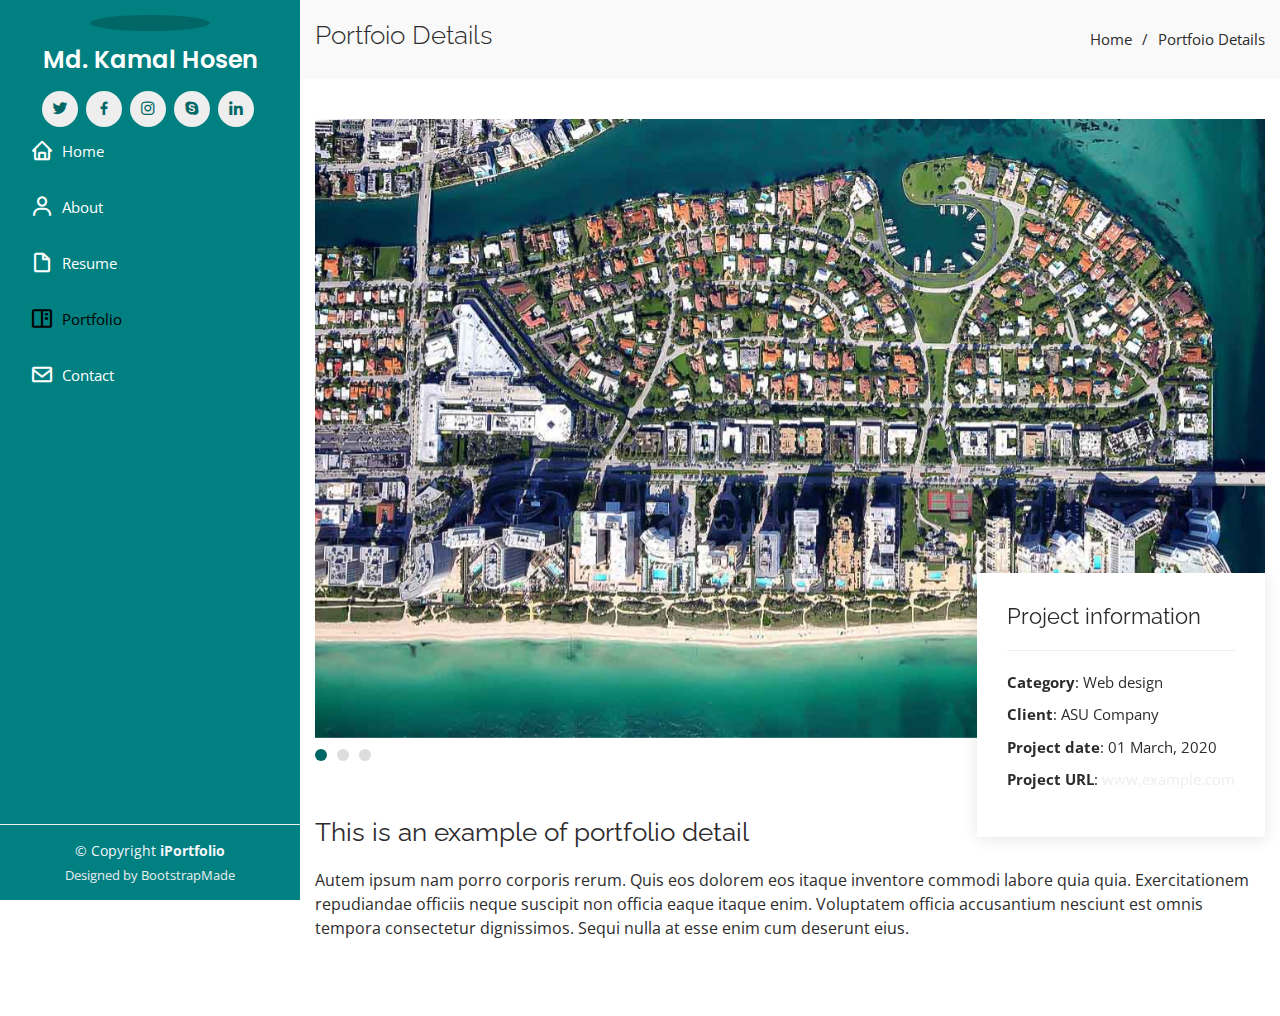
==== commit 0a7041ce: "publication updated" ====
--- a/portfolio-details.html
+++ b/portfolio-details.html
@@ -1,164 +1,164 @@
-<!DOCTYPE html>
-<html lang="en">
-
-<head>
-  <meta charset="utf-8">
-  <meta content="width=device-width, initial-scale=1.0" name="viewport">
-
-  <title>Portfolio Details - iPortfolio Bootstrap Template</title>
-  <meta content="" name="descriptison">
-  <meta content="" name="keywords">
-
-  <!-- Favicons -->
-  <link href="assets/img/favicon.png" rel="icon">
-  <link href="assets/img/apple-touch-icon.png" rel="apple-touch-icon">
-
-  <!-- Google Fonts -->
-  <link href="https://fonts.googleapis.com/css?family=Open+Sans:300,300i,400,400i,600,600i,700,700i|Raleway:300,300i,400,400i,500,500i,600,600i,700,700i|Poppins:300,300i,400,400i,500,500i,600,600i,700,700i" rel="stylesheet">
-
-  <!-- Vendor CSS Files -->
-  <link href="assets/vendor/bootstrap/css/bootstrap.min.css" rel="stylesheet">
-  <link href="assets/vendor/icofont/icofont.min.css" rel="stylesheet">
-  <link href="assets/vendor/boxicons/css/boxicons.min.css" rel="stylesheet">
-  <link href="assets/vendor/venobox/venobox.css" rel="stylesheet">
-  <link href="assets/vendor/owl.carousel/assets/owl.carousel.min.css" rel="stylesheet">
-  <link href="assets/vendor/aos/aos.css" rel="stylesheet">
-
-  <!-- Template Main CSS File -->
-  <link href="assets/css/style.css" rel="stylesheet">
-
-  <!-- =======================================================
-  * Template Name: iPortfolio - v1.3.0
-  * Template URL: https://bootstrapmade.com/iportfolio-bootstrap-portfolio-websites-template/
-  * Author: BootstrapMade.com
-  * License: https://bootstrapmade.com/license/
-  ======================================================== -->
-</head>
-
-<body>
-
-  <!-- ======= Mobile nav toggle button ======= -->
-  <button type="button" class="mobile-nav-toggle d-xl-none"><i class="icofont-navigation-menu"></i></button>
-
-  <!-- ======= Header ======= -->
-  <header id="header">
-    <div class="d-flex flex-column">
-
-      <div class="profile">
-        <img src="assets/img/profile-img.jpg" alt="" class="img-fluid rounded-circle">
-        <h1 class="text-light"><a href="index.html">Md. Kamal Hosen</a></h1>
-        <div class="social-links mt-3 text-center">
-          <a href="#" class="twitter"><i class="bx bxl-twitter"></i></a>
-          <a href="#" class="facebook"><i class="bx bxl-facebook"></i></a>
-          <a href="#" class="instagram"><i class="bx bxl-instagram"></i></a>
-          <a href="#" class="google-plus"><i class="bx bxl-skype"></i></a>
-          <a href="#" class="linkedin"><i class="bx bxl-linkedin"></i></a>
-        </div>
-      </div>
-
-      <nav class="nav-menu">
-        <ul>
-          <li><a href="index.html"><i class="bx bx-home"></i> <span>Home</span></a></li>
-          <li><a href="#about"><i class="bx bx-user"></i> <span>About</span></a></li>
-          <li><a href="#resume"><i class="bx bx-file-blank"></i> <span>Resume</span></a></li>
-          <li class="active"><a href="#portfolio"><i class="bx bx-book-content"></i> Portfolio</a></li>
-          <!-- <li><a href="#services"><i class="bx bx-server"></i> Services</a></li> -->
-          <li><a href="#contact"><i class="bx bx-envelope"></i> Contact</a></li>
-
-        </ul>
-      </nav><!-- .nav-menu -->
-      <button type="button" class="mobile-nav-toggle d-xl-none"><i class="icofont-navigation-menu"></i></button>
-
-    </div>
-  </header><!-- End Header -->
-
-  <main id="main">
-
-    <!-- ======= Breadcrumbs ======= -->
-    <section id="breadcrumbs" class="breadcrumbs">
-      <div class="container">
-
-        <div class="d-flex justify-content-between align-items-center">
-          <h2>Portfoio Details</h2>
-          <ol>
-            <li><a href="index.html" style="color: #2d2b2c;">Home</a></li>
-            <li>Portfoio Details</li>
-          </ol>
-        </div>
-
-      </div>
-    </section><!-- End Breadcrumbs -->
-
-    <!-- ======= Portfolio Details Section ======= -->
-    <section id="portfolio-details" class="portfolio-details">
-      <div class="container">
-
-        <div class="portfolio-details-container">
-
-          <div class="owl-carousel portfolio-details-carousel">
-            <img src="assets/img/portfolio-details-1.jpg" class="img-fluid" alt="">
-            <img src="assets/img/portfolio-details-2.jpg" class="img-fluid" alt="">
-            <img src="assets/img/portfolio-details-3.jpg" class="img-fluid" alt="">
-          </div>
-
-          <div class="portfolio-info">
-            <h3>Project information</h3>
-            <ul>
-              <li><strong>Category</strong>: Web design</li>
-              <li><strong>Client</strong>: ASU Company</li>
-              <li><strong>Project date</strong>: 01 March, 2020</li>
-              <li><strong>Project URL</strong>: <a href="#">www.example.com</a></li>
-            </ul>
-          </div>
-
-        </div>
-
-        <div class="portfolio-description">
-          <h2>This is an example of portfolio detail</h2>
-          <p>
-            Autem ipsum nam porro corporis rerum. Quis eos dolorem eos itaque inventore commodi labore quia quia. Exercitationem repudiandae officiis neque suscipit non officia eaque itaque enim. Voluptatem officia accusantium nesciunt est omnis tempora consectetur dignissimos. Sequi nulla at esse enim cum deserunt eius.
-          </p>
-        </div>
-
-      </div>
-    </section><!-- End Portfolio Details Section -->
-
-  </main><!-- End #main -->
-
-  <!-- ======= Footer ======= -->
-  <footer id="footer">
-    <div class="container">
-      <div class="copyright">
-        &copy; Copyright <strong><span>iPortfolio</span></strong>
-      </div>
-      <div class="credits">
-        <!-- All the links in the footer should remain intact. -->
-        <!-- You can delete the links only if you purchased the pro version. -->
-        <!-- Licensing information: https://bootstrapmade.com/license/ -->
-        <!-- Purchase the pro version with working PHP/AJAX contact form: https://bootstrapmade.com/iportfolio-bootstrap-portfolio-websites-template/ -->
-        Designed by <a href="https://bootstrapmade.com/">BootstrapMade</a>
-      </div>
-    </div>
-  </footer><!-- End  Footer -->
-
-  <a href="#" class="back-to-top"><i class="icofont-simple-up"></i></a>
-
-  <!-- Vendor JS Files -->
-  <script src="assets/vendor/jquery/jquery.min.js"></script>
-  <script src="assets/vendor/bootstrap/js/bootstrap.bundle.min.js"></script>
-  <script src="assets/vendor/jquery.easing/jquery.easing.min.js"></script>
-  <script src="assets/vendor/php-email-form/validate.js"></script>
-  <script src="assets/vendor/waypoints/jquery.waypoints.min.js"></script>
-  <script src="assets/vendor/counterup/counterup.min.js"></script>
-  <script src="assets/vendor/isotope-layout/isotope.pkgd.min.js"></script>
-  <script src="assets/vendor/venobox/venobox.min.js"></script>
-  <script src="assets/vendor/owl.carousel/owl.carousel.min.js"></script>
-  <script src="assets/vendor/typed.js/typed.min.js"></script>
-  <script src="assets/vendor/aos/aos.js"></script>
-
-  <!-- Template Main JS File -->
-  <script src="assets/js/main.js"></script>
-
-</body>
-
+<!DOCTYPE html>
+<html lang="en">
+
+<head>
+  <meta charset="utf-8">
+  <meta content="width=device-width, initial-scale=1.0" name="viewport">
+
+  <title>Portfolio Details - iPortfolio Bootstrap Template</title>
+  <meta content="" name="descriptison">
+  <meta content="" name="keywords">
+
+  <!-- Favicons -->
+  <link href="assets/img/favicon.png" rel="icon">
+  <link href="assets/img/apple-touch-icon.png" rel="apple-touch-icon">
+
+  <!-- Google Fonts -->
+  <link href="https://fonts.googleapis.com/css?family=Open+Sans:300,300i,400,400i,600,600i,700,700i|Raleway:300,300i,400,400i,500,500i,600,600i,700,700i|Poppins:300,300i,400,400i,500,500i,600,600i,700,700i" rel="stylesheet">
+
+  <!-- Vendor CSS Files -->
+  <link href="assets/vendor/bootstrap/css/bootstrap.min.css" rel="stylesheet">
+  <link href="assets/vendor/icofont/icofont.min.css" rel="stylesheet">
+  <link href="assets/vendor/boxicons/css/boxicons.min.css" rel="stylesheet">
+  <link href="assets/vendor/venobox/venobox.css" rel="stylesheet">
+  <link href="assets/vendor/owl.carousel/assets/owl.carousel.min.css" rel="stylesheet">
+  <link href="assets/vendor/aos/aos.css" rel="stylesheet">
+
+  <!-- Template Main CSS File -->
+  <link href="assets/css/style.css" rel="stylesheet">
+
+  <!-- =======================================================
+  * Template Name: iPortfolio - v1.3.0
+  * Template URL: https://bootstrapmade.com/iportfolio-bootstrap-portfolio-websites-template/
+  * Author: BootstrapMade.com
+  * License: https://bootstrapmade.com/license/
+  ======================================================== -->
+</head>
+
+<body>
+
+  <!-- ======= Mobile nav toggle button ======= -->
+  <button type="button" class="mobile-nav-toggle d-xl-none"><i class="icofont-navigation-menu"></i></button>
+
+  <!-- ======= Header ======= -->
+  <header id="header">
+    <div class="d-flex flex-column">
+
+      <div class="profile">
+        <img src="assets/img/profile-img.jpg" alt="" class="img-fluid rounded-circle">
+        <h1 class="text-light"><a href="index.html">Md. Kamal Hosen</a></h1>
+        <div class="social-links mt-3 text-center">
+          <a href="#" class="twitter"><i class="bx bxl-twitter"></i></a>
+          <a href="#" class="facebook"><i class="bx bxl-facebook"></i></a>
+          <a href="#" class="instagram"><i class="bx bxl-instagram"></i></a>
+          <a href="#" class="google-plus"><i class="bx bxl-skype"></i></a>
+          <a href="#" class="linkedin"><i class="bx bxl-linkedin"></i></a>
+        </div>
+      </div>
+
+      <nav class="nav-menu">
+        <ul>
+          <li><a href="index.html"><i class="bx bx-home"></i> <span>Home</span></a></li>
+          <li><a href="#about"><i class="bx bx-user"></i> <span>About</span></a></li>
+          <li><a href="#resume"><i class="bx bx-file-blank"></i> <span>Resume</span></a></li>
+          <li class="active"><a href="#portfolio"><i class="bx bx-book-content"></i> Portfolio</a></li>
+          <!-- <li><a href="#services"><i class="bx bx-server"></i> Services</a></li> -->
+          <li><a href="#contact"><i class="bx bx-envelope"></i> Contact</a></li>
+
+        </ul>
+      </nav><!-- .nav-menu -->
+      <button type="button" class="mobile-nav-toggle d-xl-none"><i class="icofont-navigation-menu"></i></button>
+
+    </div>
+  </header><!-- End Header -->
+
+  <main id="main">
+
+    <!-- ======= Breadcrumbs ======= -->
+    <section id="breadcrumbs" class="breadcrumbs">
+      <div class="container">
+
+        <div class="d-flex justify-content-between align-items-center">
+          <h2>Portfoio Details</h2>
+          <ol>
+            <li><a href="index.html" style="color: #2d2b2c;">Home</a></li>
+            <li>Portfoio Details</li>
+          </ol>
+        </div>
+
+      </div>
+    </section><!-- End Breadcrumbs -->
+
+    <!-- ======= Portfolio Details Section ======= -->
+    <section id="portfolio-details" class="portfolio-details">
+      <div class="container">
+
+        <div class="portfolio-details-container">
+
+          <div class="owl-carousel portfolio-details-carousel">
+            <img src="assets/img/portfolio-details-1.jpg" class="img-fluid" alt="">
+            <img src="assets/img/portfolio-details-2.jpg" class="img-fluid" alt="">
+            <img src="assets/img/portfolio-details-3.jpg" class="img-fluid" alt="">
+          </div>
+
+          <div class="portfolio-info">
+            <h3>Project information</h3>
+            <ul>
+              <li><strong>Category</strong>: Web design</li>
+              <li><strong>Client</strong>: ASU Company</li>
+              <li><strong>Project date</strong>: 01 March, 2020</li>
+              <li><strong>Project URL</strong>: <a href="#">www.example.com</a></li>
+            </ul>
+          </div>
+
+        </div>
+
+        <div class="portfolio-description">
+          <h2>This is an example of portfolio detail</h2>
+          <p>
+            Autem ipsum nam porro corporis rerum. Quis eos dolorem eos itaque inventore commodi labore quia quia. Exercitationem repudiandae officiis neque suscipit non officia eaque itaque enim. Voluptatem officia accusantium nesciunt est omnis tempora consectetur dignissimos. Sequi nulla at esse enim cum deserunt eius.
+          </p>
+        </div>
+
+      </div>
+    </section><!-- End Portfolio Details Section -->
+
+  </main><!-- End #main -->
+
+  <!-- ======= Footer ======= -->
+  <footer id="footer">
+    <div class="container">
+      <div class="copyright">
+        &copy; Copyright <strong><span>iPortfolio</span></strong>
+      </div>
+      <div class="credits">
+        <!-- All the links in the footer should remain intact. -->
+        <!-- You can delete the links only if you purchased the pro version. -->
+        <!-- Licensing information: https://bootstrapmade.com/license/ -->
+        <!-- Purchase the pro version with working PHP/AJAX contact form: https://bootstrapmade.com/iportfolio-bootstrap-portfolio-websites-template/ -->
+        Designed by <a href="https://bootstrapmade.com/">BootstrapMade</a>
+      </div>
+    </div>
+  </footer><!-- End  Footer -->
+
+  <a href="#" class="back-to-top"><i class="icofont-simple-up"></i></a>
+
+  <!-- Vendor JS Files -->
+  <script src="assets/vendor/jquery/jquery.min.js"></script>
+  <script src="assets/vendor/bootstrap/js/bootstrap.bundle.min.js"></script>
+  <script src="assets/vendor/jquery.easing/jquery.easing.min.js"></script>
+  <script src="assets/vendor/php-email-form/validate.js"></script>
+  <script src="assets/vendor/waypoints/jquery.waypoints.min.js"></script>
+  <script src="assets/vendor/counterup/counterup.min.js"></script>
+  <script src="assets/vendor/isotope-layout/isotope.pkgd.min.js"></script>
+  <script src="assets/vendor/venobox/venobox.min.js"></script>
+  <script src="assets/vendor/owl.carousel/owl.carousel.min.js"></script>
+  <script src="assets/vendor/typed.js/typed.min.js"></script>
+  <script src="assets/vendor/aos/aos.js"></script>
+
+  <!-- Template Main JS File -->
+  <script src="assets/js/main.js"></script>
+
+</body>
+
 </html>